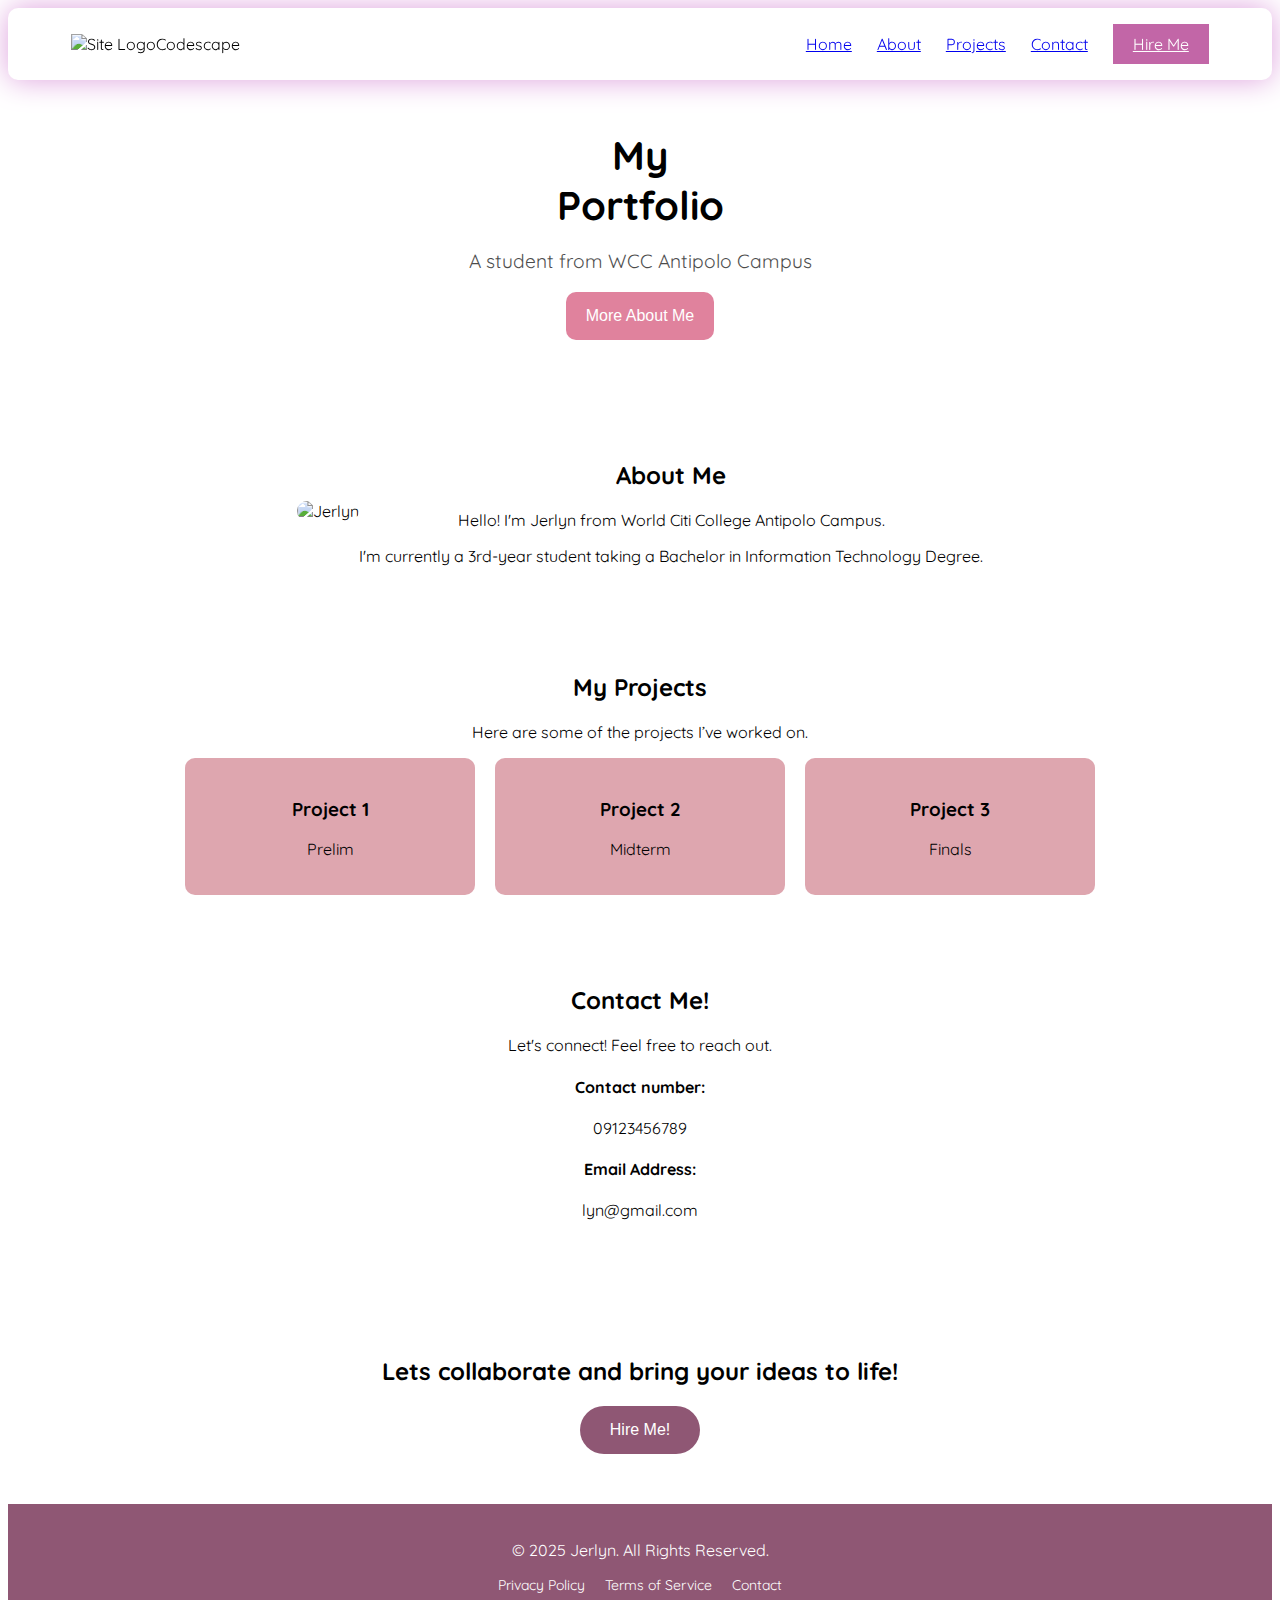
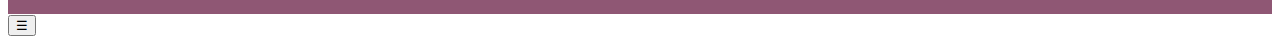
==== IT 307.html @ a1c068f9 "first commit" ====
<!DOCTYPE html>
<html lang="en">
    <head>
        <meta charset="UTF-8">
        <meta name="viewport" content="width=device-width, initial-scale=1.0">
        <title>Jerlyn</title>
        <link rel="stylesheet" href="IT 307.css">
        <link rel="stylesheet" href="csss/style.css">
        <link rel="preconnect" href="https://fonts.googleapis.com">
        <link rel="preconnect" href="https://fonts.gstatic.com" crossorigin>
        <link href="https://fonts.googleapis.com/css2?family=Quicksand:wght@300..700&display=swap" rel="stylesheet">
    </head>
    <body>
        
        <div class="header">
            <div class="site-title-container">
                <img src="C:/Users/63951/Downloads/Jerlyn/Assets for Web/Logo.png" alt="Site Logo">
                <p class="site-title">Codescape</p>
            </div>

            <div class="menu">
                <a href="#">Home</a>
                <a href="#about">About</a>   <!-- Smooth scroll to About section -->
                <a href="#projects">Projects</a>
                <a href="#contact">Contact</a>
                <a href="#hire-me-section" class="hire-me">Hire Me</a>
            </div>
        </div> 
        
        

        <!-- Hero Section -->
         <div class="hero-container">
             <div class="hero-left">
                <img src="C:/Users/63951/Downloads/Jerlyn/Assets for Web/small logo.jpg" alt=""></img>
            </div> 
            <div class="hero-right">
                <h1 class="hero-heading">My <br> Portfolio </h1>
                <p class="hero-sub-heading"> A student from WCC Antipolo Campus</p>
                <div class="hero-btn-container">
                    <button class="more-about-btn" onclick="scrollToAbout()">More About Me</button>
                </div>
            </div>
        </div>

        <!-- About Me Section -->
         <div id="about" class="about-section">
            <div class="about-container">
                <div class="about-image">
                    <img src="C:/Users/63951/Downloads/Jerlyn/Assets for Web/small logo 2.jpg" alt="Jerlyn">
                </div>
                <div class="about-text">
                    <h2>About Me</h2>
                    <p>Hello! I'm Jerlyn from World Citi College Antipolo Campus.</p>
                    <p>I'm currently a 3rd-year student taking a Bachelor in Information Technology Degree.</p>
                </div>
            </div>
        </div>


        <!-- Projects Section -->
         <div id="projects" class="projects-section">
            <h2>My Projects</h2>
            <p>Here are some of the projects I’ve worked on.</p>
            <div class="projects-container">
                <div class="project-card">
                    <h3>Project 1</h3>
                    <p>Prelim</p>
                </div>

                <div class="project-card">
            <h3>Project 2</h3>
            <p>Midterm</p>
        </div>

        <div class="project-card">
            <h3>Project 3</h3>
            <p>Finals</p>
        </div>
    </div>
</div>

        <!-- Contact Section -->
         <div id="contact" class="contact-section">
            <h2>Contact Me!</h2>
            <p>Let's connect! Feel free to reach out.</p>
            <div class="contact-container">
                <div class="Contact-card">
                    <h4> Contact number:</h4>
                    <p>09123456789<p>
                </div>

                <div class="Email-container">
                    <div class="Email-card">
                        <h4>Email Address:</h4>
                        <p>lyn@gmail.com</p>
                    </div>
                </div> 
            </div>
        </div>

        <!-- Hire Me Section -->
         <div id="hire-me-section" class="hire-me-section">
            <h2>Lets collaborate and bring your ideas to life!</h2>
            <button class="hire-me-btn">Hire Me!</button>
        </div>

        <!-- Footer Section -->
         <footer class="footer">
            <div class="footer-container">
                <p>&copy; 2025 Jerlyn. All Rights Reserved.</p>
                <div class="footer-links">
                    <a href="#">Privacy Policy</a>
                    <a href="#">Terms of Service</a>
                    <a href="#">Contact</a>
                </div>
            </div>
        </footer>

        <!-- JavaScript for Smooth Scroll -->
         <script> 
         function scrollToAbout() {
            document.getElementById("about").scrollIntoView({ behavior: 'smooth' });
            }
            </script>
            <script src="script.js"></script>


         <!--mobile reponsive --> 
            <button class="menu-toggle">☰</button>

        



</body>
</html>
---- IT 307.css ----
body, h1, h2, h3, p {
    font-family: "Quicksand", serif;
}

.logo {
    width: 50px;
    height: auto;
} 

.site-title-container {
    display: flex;
    align-items: center;
}

.header {
    position: sticky;
    top: 0;
    padding: 10px 5%;
    display: flex;
    justify-content: space-between;
    align-items: center;
    box-shadow: 0 0 30px plum;
    border-radius: 10px;
    background-color: white;
    z-index: 1000;
}

.menu {
    display: flex;
    gap: 25px;
    align-items: center;
}

.hire-me {
    background-color: #c266a7;
    padding: 10px 20px;
    color: white;
}

.hero-container {
    display: flex;
    justify-content: center;
    align-items: center;
    flex-wrap: wrap;
    padding: 50px 10%;
    text-align: center;
}

.hero-left img {
    max-width: 100%;
    height: auto;
}

.hero-right {
    width: 100%;
    text-align: center;
}

.hero-heading {
    font-size: 2.5rem;
    margin: 0;
}

.hero-sub-heading {
    opacity: 0.7;
    font-size: 1.2rem;
}

.more-about-btn {
    background-color: #e0829d;
    color: white;
    border: none;
    padding: 15px 20px;
    font-size: 1rem;
    border-radius: 10px;
    cursor: pointer;
    transition: transform 0.3s ease, background-color 0.3s ease;
}

.more-about-btn:hover {
    background-color: #8f5774;
    transform: scale(1.1);
}

.about-section {
    display: flex;
    flex-wrap: wrap;
    justify-content: center;
    align-items: center;
    padding: 50px;
    background-size: cover;
    background-position: center;
    text-align: center;
}

.about-container {
    display: flex;
    flex-wrap: wrap;
    justify-content: center;
    align-items: center;
    text-align: center;
}

.about-image img {
    width: 80%;
    max-width: 300px;
    height: auto;
    border-radius: 20px;
}

.projects-section {
    text-align: center;
    padding: 20px;
    background-size: cover;
    color: black;
}

.projects-container {
    display: flex;
    flex-wrap: wrap;
    justify-content: center;
    gap: 20px;
}

.project-card {
    background: #dea6af;
    padding: 20px;
    border-radius: 10px;
    width: 250px;
    transition: transform 0.3s ease;
}

.project-card:hover {
    transform: scale(1.1);
}

.contact-section, .hire-me-section {
    text-align: center;
    padding: 50px;
    background-size: cover;
}

.hire-me-btn {
    padding: 15px 30px;
    font-size: 1rem;
    color: white;
    background-color: #8f5774;
    border: none;
    border-radius: 30px;
    cursor: pointer;
    transition: transform 0.3s ease, box-shadow 0.3s ease;
}

.hire-me-btn:hover {
    transform: scale(1.2);
    box-shadow: 0 10px 30px rgba(230, 59, 111, 0.5);
}

.footer {
    background-color: #8f5774;
    color: white;
    text-align: center;
    padding: 20px 0;
    width: 100%;
}

.footer-links {
    display: flex;
    flex-wrap: wrap;
    justify-content: center;
    gap: 20px;
}

.footer-links a {
    color: white;
    text-decoration: none;
    font-size: 14px;
    transition: color 0.3s ease;
}

.footer-links a:hover {
    color: #e0829d;
}

@media (max-width: 768px) {
    .menu {
        display: none;
        flex-direction: column;
        position: absolute;
        top: 60px;
        right: 10px;
        background-color: white;
        width: 100%;
    }
    
    .menu a {
        padding: 10px;
        text-align: center;
        display: block;
    }
    
    .menu.active {
        display: flex;
    }
    
    .hero-container {
        flex-direction: column;
        text-align: center;
    }
    
    .hero-left, .hero-right {
        width: 100%;
    }
}
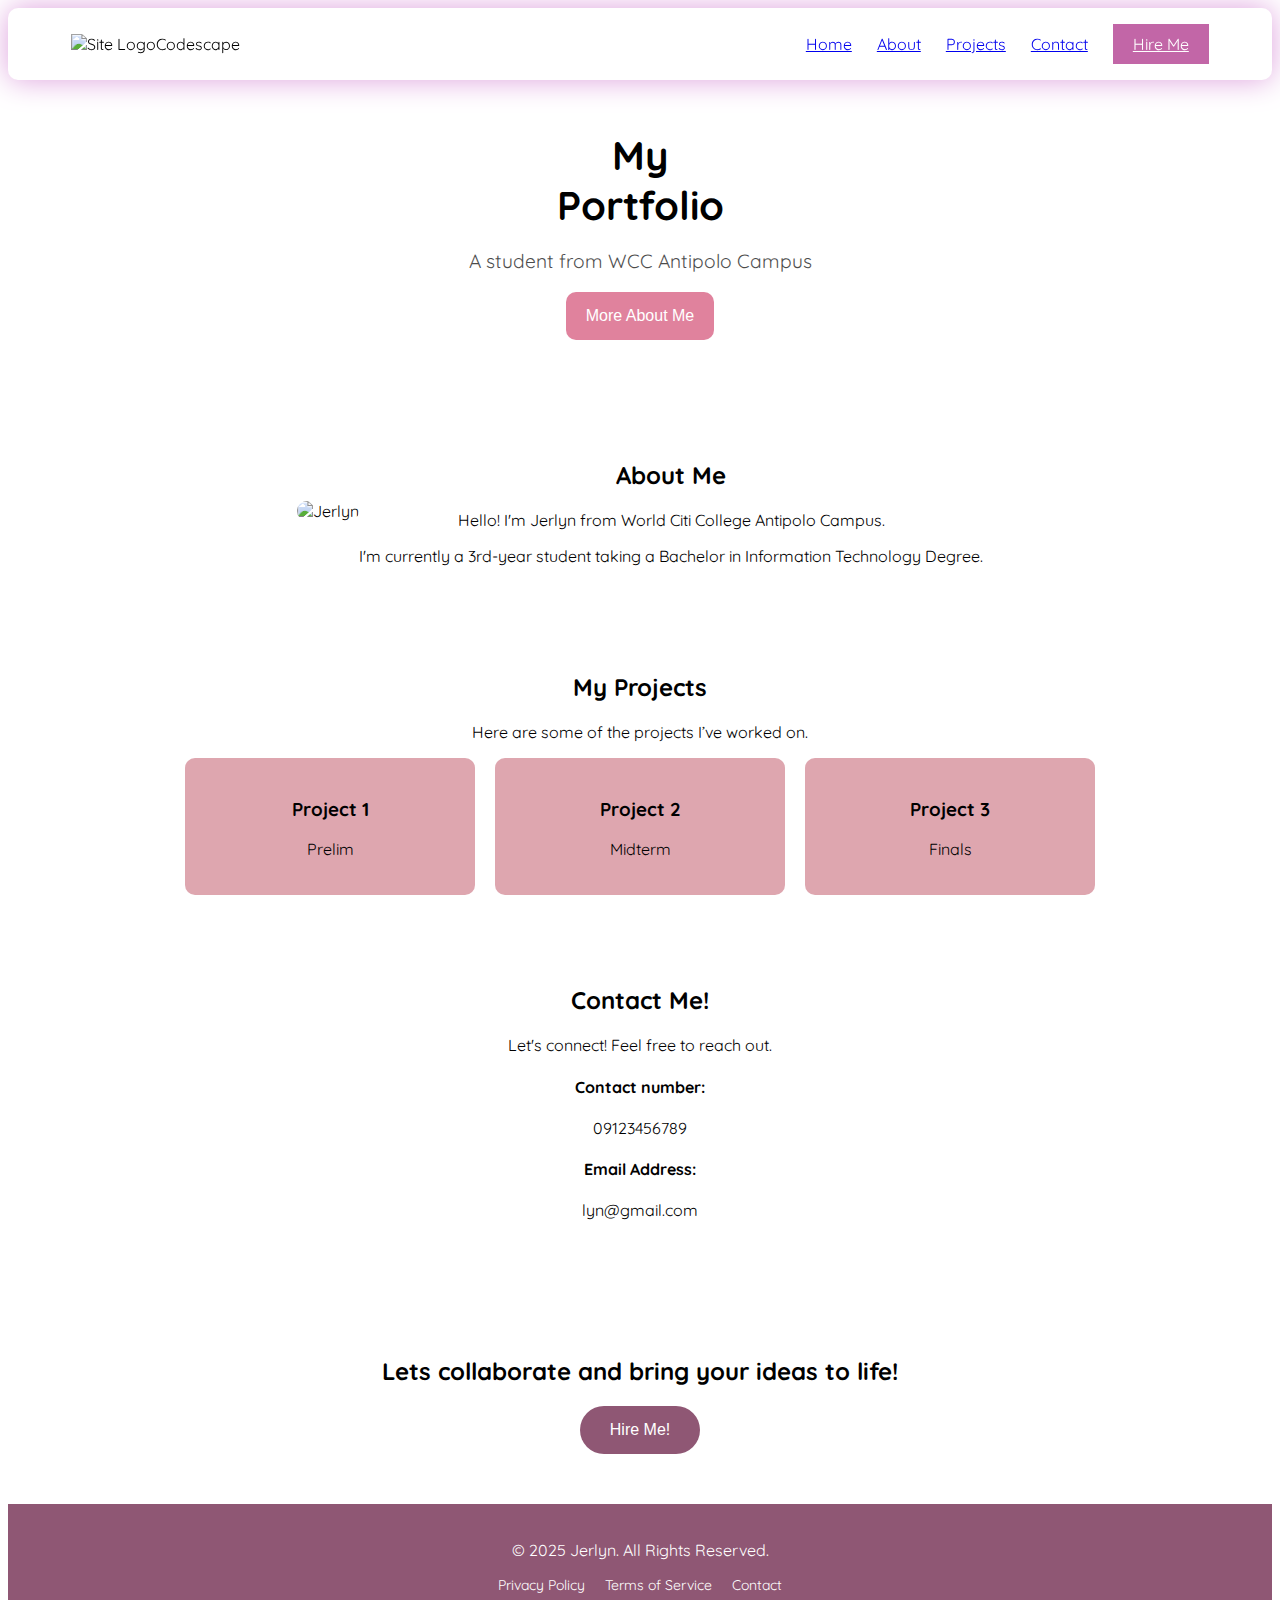
==== commit 13c89749: "first commit" ====
--- a/IT 307.html
+++ b/IT 307.html
@@ -14,7 +14,7 @@
         
         <div class="header">
             <div class="site-title-container">
-                <img src="C:/Users/63951/Downloads/Jerlyn/Assets for Web/Logo.png" alt="Site Logo">
+                <img src="C:/Users/63951/Downloads/Jerlyn/IT 307 Web/Assets for Web/Logo.png" alt="Site Logo">
                 <p class="site-title">Codescape</p>
             </div>
 
@@ -47,7 +47,7 @@
          <div id="about" class="about-section">
             <div class="about-container">
                 <div class="about-image">
-                    <img src="C:/Users/63951/Downloads/Jerlyn/Assets for Web/small logo 2.jpg" alt="Jerlyn">
+                    <img src="C:/Users/63951/Downloads/Jerlyn/IT 307 Web/Assets for Web/small logo 2.jpg" alt="Jerlyn">
                 </div>
                 <div class="about-text">
                     <h2>About Me</h2>
@@ -126,8 +126,7 @@
             <script src="script.js"></script>
 
 
-         <!--mobile reponsive --> 
-            <button class="menu-toggle">☰</button>
+        
 
         
 
